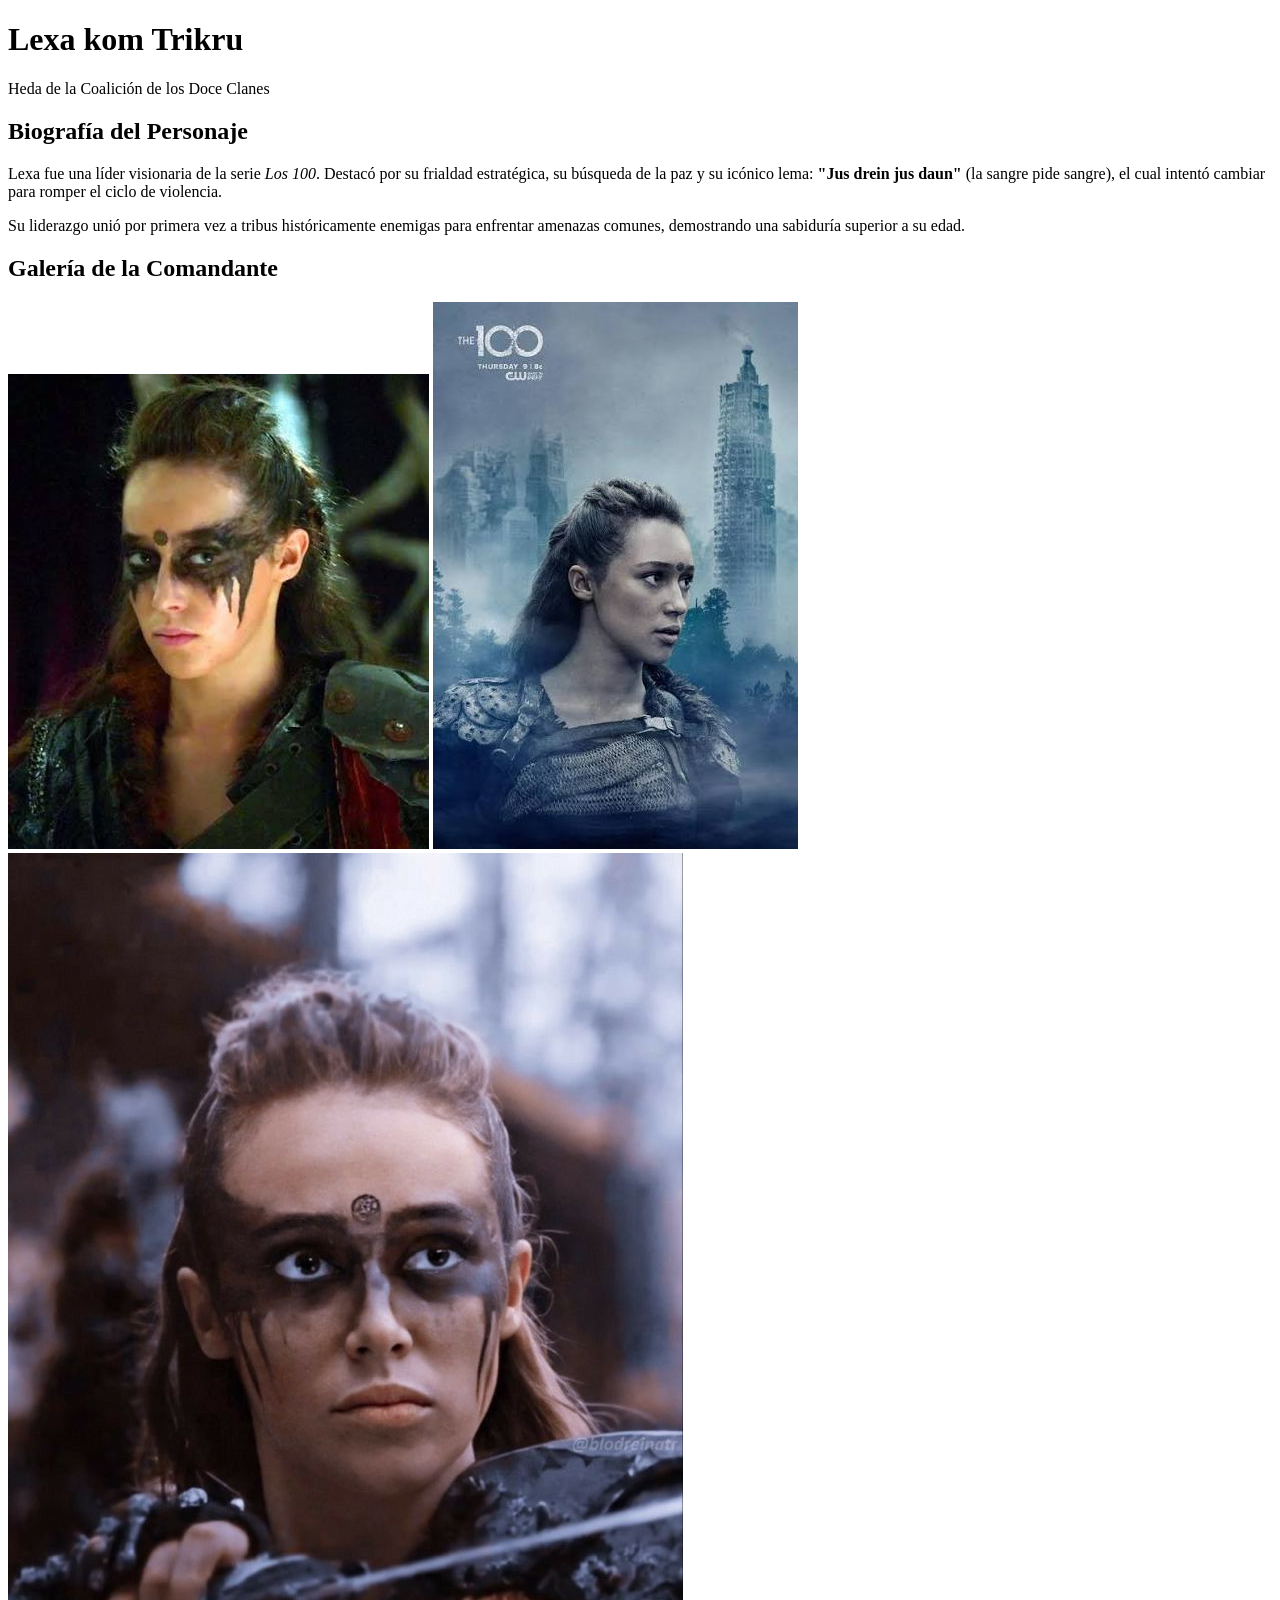
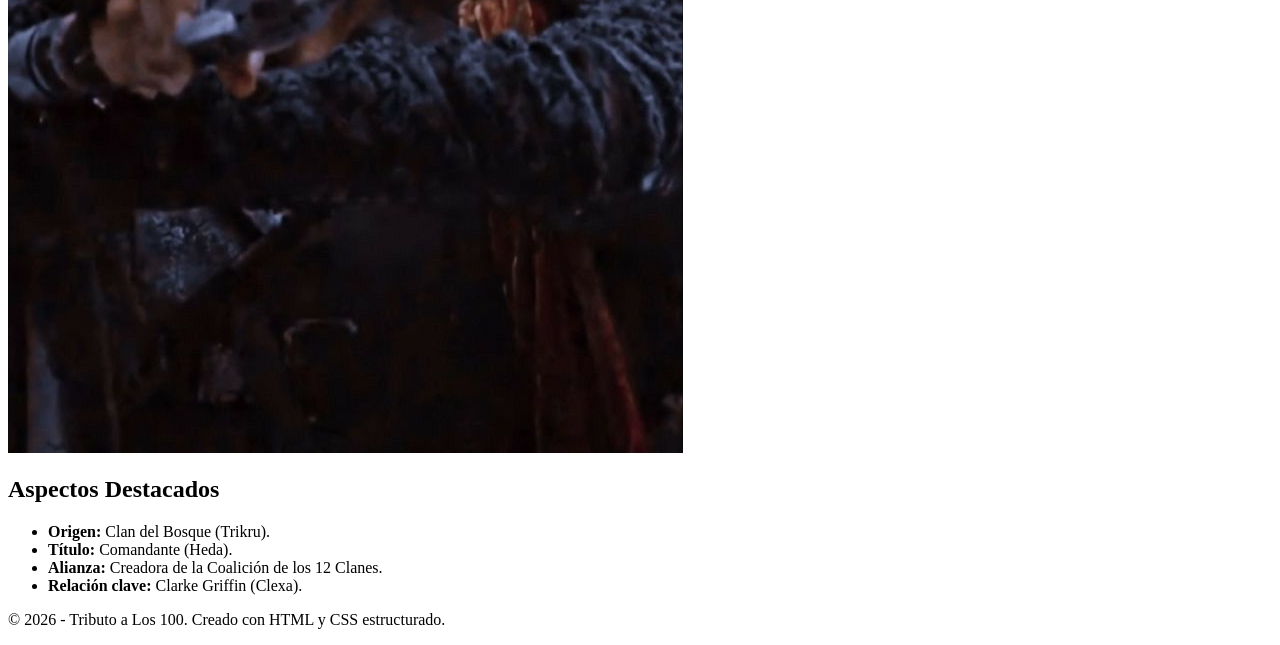
==== index.html @ 62575d07 "subir archivo" ====
<!DOCTYPE html>
<html lang="es">
<head>
    <meta charset="UTF-8">
    <meta name="viewport" content="width=device-width, initial-scale=1.0">
    <title>Lexa kom Trikru - La Comandante</title>
    <link rel="stylesheet" href="CSS/style.css">
</head>
<body>

    <!-- Contenedor de la cabecera principal -->
    <header class="cabecera-principal">
        <h1>Lexa kom Trikru</h1>
        <p>Heda de la Coalición de los Doce Clanes</p>
    </header>

    <!-- Contenedor del contenido informativo -->
    <main class="bloque-contenido">
        <h2>Biografía del Personaje</h2>
        <p>Lexa fue una líder visionaria de la serie <em>Los 100</em>. Destacó por su frialdad estratégica, su búsqueda de la paz y su icónico lema: <strong>"Jus drein jus daun"</strong> (la sangre pide sangre), el cual intentó cambiar para romper el ciclo de violencia.</p>
        <p>Su liderazgo unió por primera vez a tribus históricamente enemigas para enfrentar amenazas comunes, demostrando una sabiduría superior a su edad.</p>
    </main>

    <!-- Contenedor de la galería de fotos -->
    <section class="galeria-imagenes">
        <h2>Galería de la Comandante</h2>
        <div>
          <img src="img/images.jpeg" alt="Lexa en su trono"> 
          <img src="img/lexa.jpeg" alt="Lexa en combate">
          <img src="img/lexa3.jpg" alt="Retrato de lexa">
           
        </div>
    </section>

    <!-- Contenedor de las características clave -->
    <section class="lista-detalles">
        <h2>Aspectos Destacados</h2>
        <ul>
            <li><strong>Origen:</strong> Clan del Bosque (Trikru).</li>
            <li><strong>Título:</strong> Comandante (Heda).</li>
            <li><strong>Alianza:</strong> Creadora de la Coalición de los 12 Clanes.</li>
            <li><strong>Relación clave:</strong> Clarke Griffin (Clexa).</li>
        </ul>
    </section>

    <!-- Contenedor del pie de página -->
    <footer class="pie-pagina">
        <p>&copy; 2026 - Tributo a Los 100. Creado con HTML y CSS estructurado.</p>
    </footer>

</body>
</html>
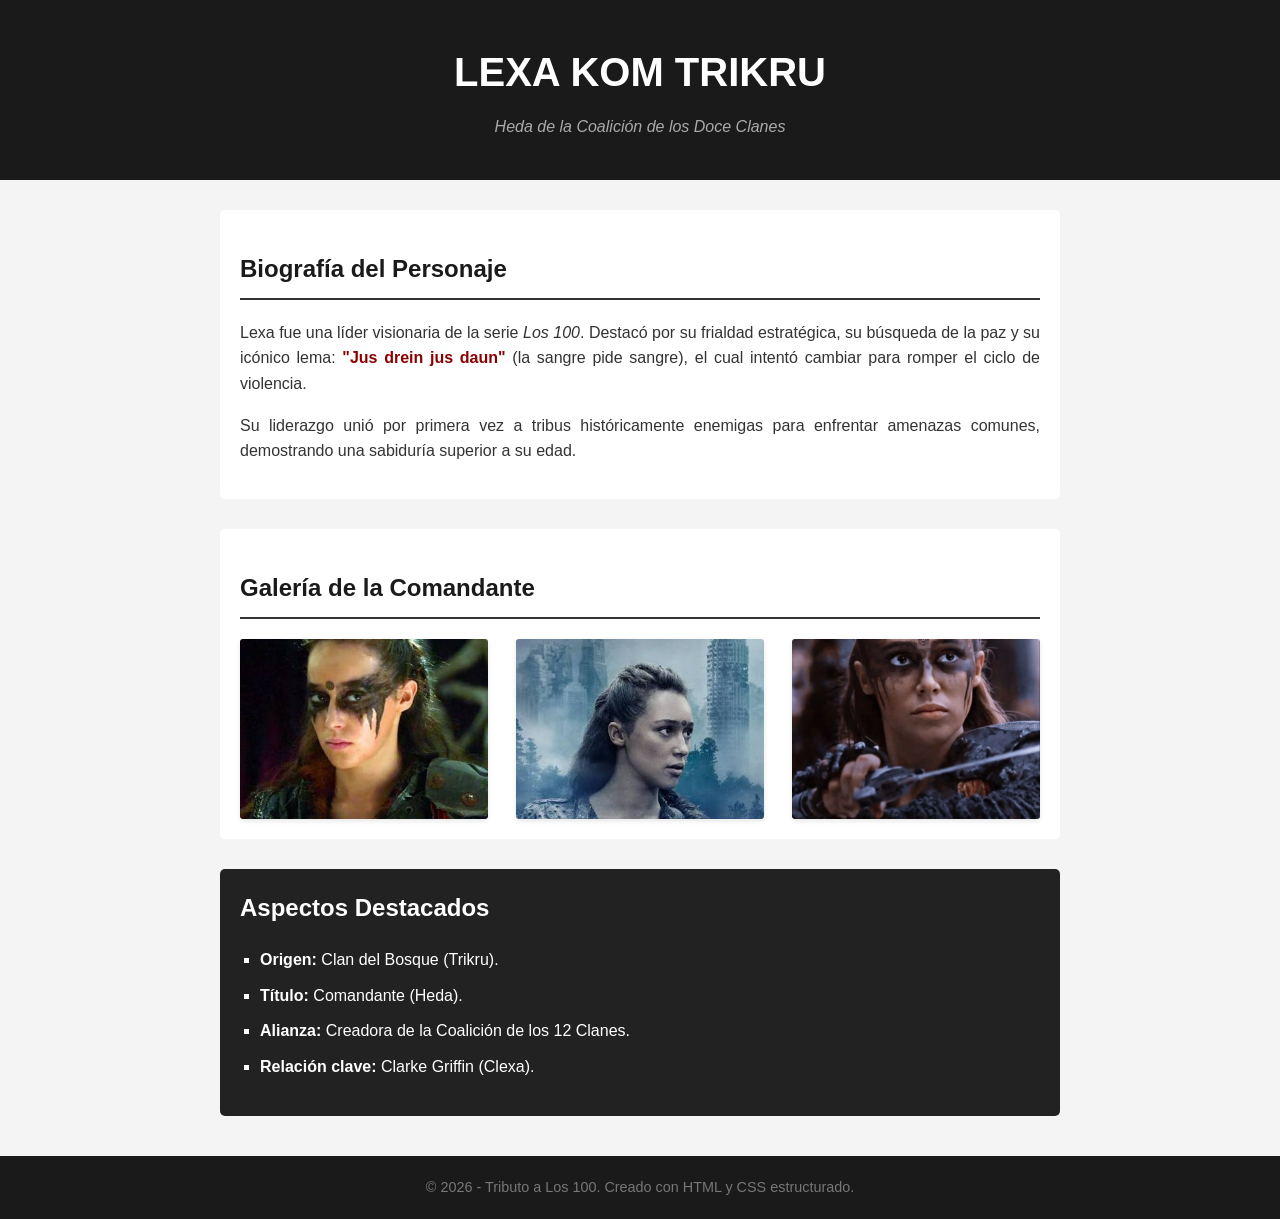
==== commit 66fdbdfe: "proyecto1" ====
--- a/index.html
+++ b/index.html
@@ -4,7 +4,7 @@
     <meta charset="UTF-8">
     <meta name="viewport" content="width=device-width, initial-scale=1.0">
     <title>Lexa kom Trikru - La Comandante</title>
-    <link rel="stylesheet" href="CSS/style.css">
+    <link rel="stylesheet" href="css/style.css">
 </head>
 <body>
 
@@ -34,7 +34,7 @@
 
     <!-- Contenedor de las características clave -->
     <section class="lista-detalles">
-        <h2>Aspectos Destacados</h2>
+        <h2>Aspectos Destacados </h2>
         <ul>
             <li><strong>Origen:</strong> Clan del Bosque (Trikru).</li>
             <li><strong>Título:</strong> Comandante (Heda).</li>
--- a/css/style.css
+++ b/css/style.css
@@ -0,0 +1,106 @@
+            /*--estilos generales--*/
+body {
+    font-family: Arial, sans-serif;
+    line-height: 1.6;
+    margin: 0;
+    padding: 0;
+    background-color: #f4f4f4;
+    color: #333333;
+}
+.cabecera-principal {
+    background-color: #1a1a1a;
+    color: #ffffff;
+    text-align: center;
+    padding: 40px 20px;
+}
+.cabecera-principal h1 {
+    margin: 0;
+    font-size: 2.5rem;
+    text-transform: uppercase;
+}
+.cabecera-principal p {
+    margin: 10px 0 0 0;
+    font-style: italic;
+    color: #aaaaaa;
+}
+.bloque-contenido {
+    max-width: 800px;
+    margin: 30px auto;
+    padding: 20px;
+    background-color: #ffffff;
+    border-radius: 5px;
+}
+.bloque-contenido h2 {
+    color: #1a1a1a;
+    border-bottom: 2px solid #333333;
+    padding-bottom: 10px;
+}
+.bloque-contenido p {
+    text-align: justify;
+    margin-bottom: 15px;
+}
+.bloque-contenido strong {
+    color: #8b0000;
+}
+.galeria-imagenes {
+    max-width: 800px;
+    margin: 30px auto;
+    padding: 20px;
+    background-color: #ffffff;
+    border-radius: 5px;
+}
+.galeria-imagenes h2 {
+    color: #1a1a1a;
+    border-bottom: 2px solid #333333;
+    padding-bottom: 10px;
+}
+.galeria-imagenes div {
+    display: flex;
+    gap: 15px;
+    justify-content: space-between;
+    margin-top: 15px;
+}
+.galeria-imagenes img {
+    width: 31%;
+    height: 180px;
+    object-fit: cover;
+    border-radius: 3px;
+    box-shadow: 0 2px 5px rgba(0,0,0,0.1);
+}
+.galeria-imagenes img:hover{
+    transform: scale(1.05);
+    transition: transform 0.3s ease;
+    border-bottom: 2px solid #8b0000;
+}
+.lista-detalles {
+    max-width: 800px;
+    margin: 30px auto;
+    padding: 20px;
+    background-color: #222222;
+    color: #ffffff;
+    border-radius: 5px;
+}
+.lista-detalles h2 {
+    margin-top: 0;
+}
+.lista-detalles ul {
+    list-style-type: square;
+    padding-left: 20px;
+}
+.lista-detalles li {
+    margin-bottom: 10px;
+}
+
+/* --- Contenedor 5: Pie de Página --- */
+.pie-pagina {
+    clear: both; /* Evita conflictos con el float de la tarjeta */
+    text-align: center;
+    padding: 20px;
+    background-color: #1a1a1a;
+    color: #777777;
+    margin-top: 40px;
+}
+.pie-pagina p {
+    margin: 0;
+    font-size: 0.9rem;
+}
